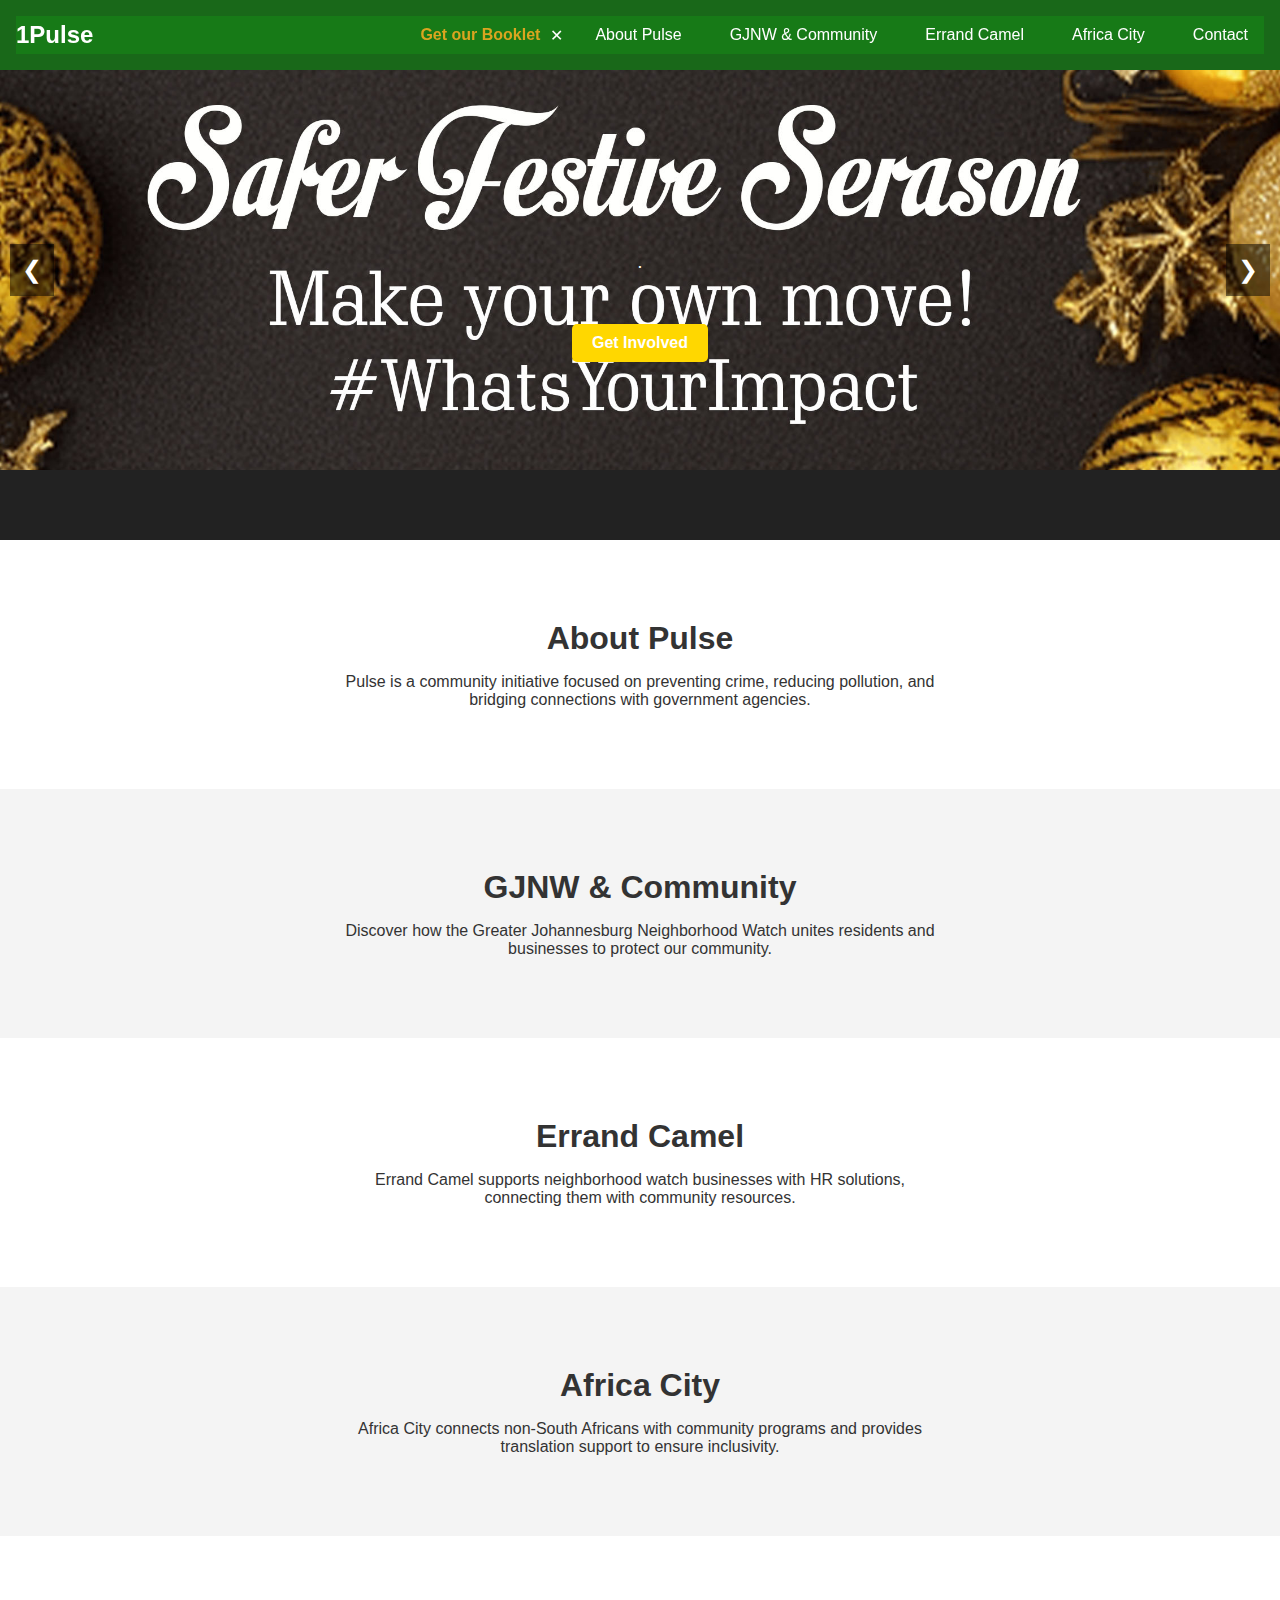
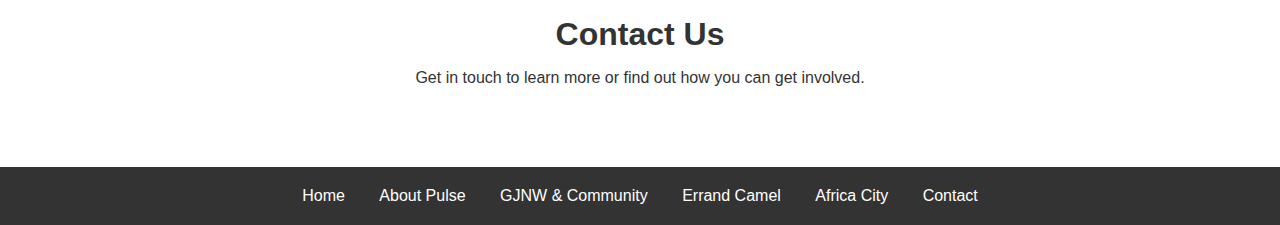
==== index.html @ 7f427fe9 "Update index.html" ====
<!DOCTYPE html>
<html lang="en">
  <head>
    <meta charset="UTF-8">
    <meta name="viewport" content="width=device-width, initial-scale=1.0">
    <title>1Pulse Online</title>
    <link rel="stylesheet" href="styles.css">
    <link rel="icon" href="icon.png"> <!-- Icon link -->
    <!-- SEO Metadata -->
    <meta name="description" content="1Pulse - Empowering Communities by Enhancing Safety, Reducing Pollution, and Fostering Inclusivity with GJNW, Errand Camel, and Africa City.">
    <meta name="keywords" content="community safety, neighborhood watch, inclusivity, crime prevention, community support">
    <meta name="author" content="1Pulse">
    <!-- Add this in the <head> section -->
<!-- Alternative format for PNG -->
<link rel="icon" href="images/gjnw logo.png" type="image/png">

  </head>
<body>
  <!-- Navigation -->
   <!-- Header Section -->
   <header>
    <nav class="navbar">
      <h1 class="logo"><a href="index.html" style="text-decoration: none; color: white;">1Pulse</a></h1>
      <a href="#" class="booklet-link" onclick="openBookletModal()">Get our <span>Booklet</span></a>
      <div class="hamburger" onclick="toggleMenu()">☰</div>
     
      <ul class="nav-links">
         <!-- Close button -->
         <div class="close-btn" onclick="toggleMenu()">✕</div>
        <li><a href="pulse.html#about">About Pulse</a></li>
        <li><a href="community.html#gjns">GJNW & Community</a></li>
        <li><a href="errand.html#errand-camel">Errand Camel</a></li>
        <li><a href="africa.html#africa-city">Africa City</a></li>
        <li><a href="contact.html#contact">Contact</a></li>
      </ul>
    </nav>
  </header>
  

<!-- Booklet Modal -->
<div id="bookletModal" class="modal">
  <div class="modal-content">
    <span class="close" onclick="closeBookletModal()">&times;</span>
    <div class="modal-page" id="modal-page-1">
      <h2>Booklet Preview - Page 1</h2>
      <p>
       "...To explore this, I envision a tool—a guide that helps people navigate government, 
        from their neighborhoods to the highest levels, to give everyone a voice. This idea led 
        to 1Pulse: a free communication system to connect all neighborhood watches, where 
        everyone can be heard. Managed by the people, 1Pulse would ensure transparency and 
        accountability at every level, empowering us to build community, peace, and trust.
        Our constitution guides us: laws govern us, but people—real, everyday people—bring 
        these laws to life..."
        
      </p>
      <button onclick="nextPage(2)">Read More</button>
    </div>
    <div class="modal-page" id="modal-page-2" style="display: none;">
      <h2>Booklet Preview - Page 2</h2>
      <p>
        "In this book we intend to stimulate healthy conversations
        The City of Joburg operates as a substructure with various 
        departments, each represented by a distinct logo. These logos are the 
        city’s face to the people, covering services from the Johannesburg 
        Roads Agency (JRA) to City Power. I have, embarrassingly, too 
        many crime stories to tell about my South Africa, and I feel we are becoming too 
        comfortable with crime as a nation. My neighborhood watch is central Johannesburg, 
        and I know you have yours too. Let’s connect them—but first, let’s learn about our 
        power as the people."
      </p>
      <button onclick="nextPage(3)">Read More</button>
    </div>
    <div class="modal-page" id="modal-page-3" style="display: none;">
      <h2>Get the Full Booklet</h2>
      <p>Purchase the complete booklet and become a key player in your community's safety and growth.</p>
      <a href="https://wa.me/+27685090669?text=I%20would%20like%20to%20buy%20the%20booklet" class="cta-button">Proceed</a>

    </div>
  </div>
</div>


  

  <!-- Hero Section -->
<!-- Hero Carousel -->
<section class="hero-carousel">
  <div class="carousel-slide">
    <div class="carousel-item">
      <img src="images/Safer Festive Season hero.jpg" alt="Community Empowerment">
      <div class="hero-text" style="background: none">
       <br>
       <br>
       <br>
       <br>
       <p>.</p>
       <br><br>
        <a href="https://forms.gle/ZkawAw6M1z4D4CFj6" class="cta-button">Get Involved</a>
      </div>
    </div>
    <div class="carousel-item">
      <img src="images/23.jpg" alt="Neighborhood Safety">
      <div class="hero-text">
        <h2>Strengthening Neighborhood Watch</h2>
        <p>Be a part of your local neighborhood watch program.</p>
        <a href="https://forms.gle/8N1ozEH4AaAz5Bwr5" class="cta-button">Register Now</a>
      </div>
    </div>
    <div class="carousel-item">
      <img src="images/24.jpg" alt="Inclusivity and Support">
      <div class="hero-text">
        <h2>Fostering Inclusivity</h2>
        <p>We provide support and resources for everyone in our community.</p>
        <a href="https://wa.me/+27685090669?text=I%20would%20like%20to%20know%20more%20about%#WhatsYourImpact" class="cta-button">Talk to Us</a>
      </div>
    </div>
  </div>
  <button class="carousel-button prev" onclick="moveSlide(-1)">❮</button>
  <button class="carousel-button next" onclick="moveSlide(1)">❯</button>
</section>

  <script>
let currentSlide = 0;
const slides = document.querySelectorAll('.carousel-item');

function showSlide(index) {
  currentSlide = (index + slides.length) % slides.length;
  const offset = -currentSlide * 100;
  document.querySelector('.carousel-slide').style.transform = `translateX(${offset}%)`;
}

function moveSlide(step) {
  showSlide(currentSlide + step);
}

showSlide(currentSlide); // Show the initial slide



  </script>
  <div id="modal" class="modal">
    <div class="modal-content" id="modal-content">
      <span class="close" onclick="closeModal()">&times;</span>
      <!-- Content will be injected here -->
    </div>
  </div>
  
  
  <!-- About Pulse -->
  <section id="about" class="section">
    <h2>About Pulse</h2>
    <p>Pulse is a community initiative focused on preventing crime, reducing pollution, and bridging connections with government agencies.</p>
  </section>

  <!-- GJNW & Community -->
  <section id="gjns" class="section">
    <h2>GJNW & Community</h2>
    <p>Discover how the Greater Johannesburg Neighborhood Watch unites residents and businesses to protect our community.</p>
  </section>

  <!-- Errand Camel -->
  <section id="errand-camel" class="section">
    <h2>Errand Camel</h2>
    <p>Errand Camel supports neighborhood watch businesses with HR solutions, connecting them with community resources.</p>
  </section>

  <!-- Africa City -->
  <section id="africa-city" class="section">
    <h2>Africa City</h2>
    <p>Africa City connects non-South Africans with community programs and provides translation support to ensure inclusivity.</p>
  </section>

  <!-- Contact -->
  <section id="contact" class="section">
    <h2>Contact Us</h2>
    <p>Get in touch to learn more or find out how you can get involved.</p>
  </section>

  <footer>
    <nav class="sitemap">
      <ul>
        <li><a href="index.html">Home</a></li>
        <li><a href="pulse.html#about">About Pulse</a></li>
        <li><a href="community.html#gjns">GJNW & Community</a></li>
        <li><a href="errand.html#errand-camel">Errand Camel</a></li>
        <li><a href="africa.html#africa-city">Africa City</a></li>
        <li><a href="contact.html#contact">Contact</a></li>
      </ul>
    </nav>
  </footer>

  <script src="scripts.js"></script>
</body>
</html>
---- styles.css ----
/* Reset and basic styling */
* {
    margin: 0;
    padding: 0;
    box-sizing: border-box;
    font-family: Arial, sans-serif;
  }
  
  body {
    color: #333;
    background: #f9f9f9;
  }
  
  header {
    background:#178117be;
    color: #fff;
    padding: 1rem;
    position: fixed;
    width: 100%;
    z-index: 1000;
  }
  
  .navbar {
    display: flex;
    align-items: center;
    justify-content: space-between;
    background: #178117be;
  }
  
  .logo {
    font-size: 1.5rem;
  }
  
  .nav-links {
    display: flex;
    gap: 1rem;
  }
  
  .nav-links a {
    color: #fff;
    text-decoration: none;
    padding: 0.5rem 1rem;
    transition: background 0.3s;
  }
  
  .nav-links a:hover {
    background: #178117be;
    border-radius: 5px;
  }
  
  /* Hero Section */
  .hero {
    height: 90vh;
    background: url('community.jpg') center center/cover no-repeat;
    display: flex;
    align-items: center;
    justify-content: center;
    text-align: center;
    color: #fff;
  }
  
  .hero-text h2 {
    font-size: 2.5rem;
    margin-bottom: 100px;
  }
  
  .cta-button {
    display: inline-block;
    padding: 0.75rem 1.5rem;
    background: #ff7043;
    color: #fff;
    border-radius: 5px;
    text-decoration: none;
    transition: background 0.3s;
  }
  
  .cta-button:hover {
    background: #d84315;
  }
  
  /* Sections */
  .section {
    padding: 5rem 2rem;
    text-align: center;
    background: #f4f4f4;
  }
  
  .section:nth-child(even) {
    background: #fff;
  }
  
  .section h2 {
    font-size: 2rem;
    margin-bottom: 1rem;
  }
  
  .section p {
    max-width: 600px;
    margin: 0 auto;
  }
  



  .hamburger {
    display: none; /* Hidden by default */
    font-size: 2rem;
    background: transparent;
    color: white;
    border: none;
  }
  
  .nav-links {
    display: flex; /* Default to flex for wide screens */
    list-style: none;
  }
  /*this is for styles Siya*/


  @media (max-width: 768px) {
    .nav-links {
      display: none; /* Hide links initially */
      flex-direction: column; /* Stack vertically */
      position: absolute;
      background: #178117be;
      width: 100%;/*works with height as 500px*/
      height: 400px;
      padding:  170px 0  15px 0;
      z-index: 1; /* Ensure it appears on top */
    }
  
    .nav-links.active {
      display: flex; /* Show links when active */
      left: 0px;
    }
  
   
  .hamburger {
    display: block;
    font-size: 24px;
    cursor: pointer;
    color: white;
  }

  .close-btn {
    display: f;
    color: white;
    font-size: 22px;
    cursor: pointer;
    float:left;
  }
  }
  

  .card-container {
    display: flex;
    flex-wrap: wrap; /* Allow wrapping of cards */
    justify-content: space-around; /* Space out cards */
    margin: 20px;
  }
  
  .card {
    background: #f4f4f4;
    border-radius: 10px;
    padding: 20px;
    margin: 10px;
    width: 200px; /* Fixed width for cards */
    height: 200px;
    cursor: pointer;
    transition: transform 0.2s;
  }
  
  .card:hover {
    transform: scale(1.05); /* Slight zoom on hover */
  }
  

  .network-section {
    display: flex;
    justify-content: space-around; /* Space out the cards */
    margin: 20px;
    flex-wrap: wrap; /* Allow wrapping */
  }
  
  .network-card {
    background: #f4f4f4;
    border-radius: 10px;
    padding: 20px;
    margin: 10px;
    width: 400px; /* Fixed width for cards */
    height: 300px;
    text-align: center; /* Center text */
    box-shadow: 0 2px 10px rgba(0, 0, 0, 0.1); /* Add shadow for depth */
  }
  

  .modal {
    display: none; /* Hidden by default */
    position: fixed; /* Stay in place */
    z-index: 1; /* Sit on top */
    left: 0;
    top: 0;
    width: 100%; /* Full width */
    height: 100%; /* Full height */
    overflow: auto; /* Enable scroll if needed */
    background-color: rgb(0,0,0); /* Fallback color */
    background-color: rgba(0,0,0,0.4); /* Black w/ opacity */
  }
  
  .modal-content {
    background-color: #fefefe;
    margin: 15% auto; /* 15% from the top and centered */
    padding: 20px;
    border: 1px solid #888;
    width: 80%; /* Could be more or less, depending on screen size */
  }
  
  .close {
    color: #aaa;
    float: right;
    font-size: 28px;
    font-weight: bold;
  }
  

  /* General Styles */
body {
  font-family: Arial, sans-serif;
  margin: 0;
  padding: 0;
  color: #333;
  background-color: #f4f4f9;
}

a {
  text-decoration: none;
  color: inherit;
}

/* Hero Carousel */
.hero-carousel {
  position: relative;
  overflow: hidden;
  width: 100%;
  height: 60vh; /* Adjust height as needed */
  display: flex;
  align-items: center;
  justify-content: center;
  background-color: #222;
}

.carousel-slide img {
  width: 100%;
  height: 100%;
  object-fit: cover;
  display: none;
}

.carousel-slide img:first-child {
  display: block; /* Show first image by default */
}

.carousel-button {
  position: absolute;
  top: 50%;
  transform: translateY(-50%);
  background-color: rgba(0, 0, 0, 0.5);
  color: #fff;
  border: none;
  padding: 12px;
  cursor: pointer;
  font-size: 24px;
  z-index: 10;
}

.carousel-button.prev {
  left: 10px;
}

.carousel-button.next {
  right: 10px;
}

/* Hero Text Overlay */
.hero-text {
  position: absolute;
  color: #fff;
  text-align: center;
  padding: 20px;
  background: rgba(0, 0, 0, 0.4);
  border-radius: 10px;
}

.hero-text h2 {
  font-size: 2em;
  margin-bottom: 10px;
}

.hero-text p {
  font-size: 1.2em;
}

.cta-button {
  display: inline-block;
  padding: 10px 20px;
  margin-top: 15px;
  background-color: #ff5252;
  color: #fff;
  border-radius: 5px;
  font-weight: bold;
  transition: background-color 0.3s ease;
}

.cta-button:hover {
  background-color: #ff7979;
}

/* Footer Section */
footer {
  background-color: #333;
  color: #fff;
  padding: 20px 0;
  text-align: center;
}

footer .sitemap ul {
  list-style-type: none;
  padding: 0;
}

footer .sitemap ul li {
  display: inline;
  margin: 0 15px;
}

footer .sitemap ul li a {
  color: #fff;
  font-size: 1em;
  font-weight: 500;
  transition: color 0.3s ease;
}

footer .sitemap ul li a:hover {
  color: gold;
}

/* Hero Carousel */
.hero-carousel {
  position: relative;
  overflow: hidden;
  width: 100%;
  height: 60vh; /* Adjust height as needed */
  display: flex;
  align-items: center;
  justify-content: center;
  background-color: #222;
}

.carousel-slide {
  display: flex;
  width: 300%; /* 100% per slide */
  transition: transform 0.5s ease;
}

.carousel-item {
  position: relative;
  width: 100%;
  height: 400px;
  flex-shrink: 0;
  display: flex;
  align-items: center;
  justify-content: center;
}

.carousel-item img {
  width: 100%;
  height: 100%;
  object-fit: cover;
}

.hero-text {
  position: absolute;
  text-align: center;
  color: #fff;
  background: rgba(0, 0, 0, 0.5);
  padding: 20px;
  border-radius: 10px;
}

.hero-text h2 {
  font-size: 2em;
  margin-bottom: 10px;
}

.hero-text p {
  font-size: 1.2em;
}

.cta-button {
  display: inline-block;
  padding: 10px 20px;
  margin-top: 15px;
  background-color: gold;
  color: #fff;
  border-radius: 5px;
  font-weight: bold;
  transition: background-color 0.3s ease;
}

.cta-button:hover {
  background-color: #ff7979;
}

.carousel-button {
  position: absolute;
  top: 50%;
  transform: translateY(-50%);
  background-color: rgba(0, 0, 0, 0.5);
  color: #fff;
  border: none;
  padding: 12px;
  cursor: pointer;
  font-size: 24px;
  z-index: 10;
}

.carousel-button.prev {
  left: 10px;
}

.carousel-button.next {
  right: 10px;
}





/* Booklet Link in Header */
.booklet-link {
  color: goldenrod;
  font-weight: bold;
  margin-left: auto; /* Moves it to the right of the logo */
  padding: 10px;
  cursor: pointer;
  text-decoration: none;
}

.booklet-link:hover {
  color: gold;
}

/* Modal Styles */
.modal {
  display: none; /* Hidden by default */
  position: fixed;
  top: 0;
  left: 0;
  width: 100%;
  height: 100%;
  background-color: rgba(0, 0, 0, 0.5);
  justify-content: center;
  align-items: center;
  z-index: 1000;
}

.modal-content {
  background-color: #fff;
  padding: 20px;
  width: 80%;
  max-width: 500px;
  border-radius: 10px;
  position: relative;
  text-align: center;
}

.modal .close {
  position: absolute;
  top: 10px;
  right: 15px;
  font-size: 24px;
  cursor: pointer;
}

.modal-page {
  display: none; /* Hide all pages initially */
}

.modal-page.active {
  display: block; /* Only the active page is displayed */
}

/* CTA Button in Modal */
.cta-button {
  display: inline-block;
  padding: 10px 20px;
  background-color: gold;
  color: #fff;
  border-radius: 5px;
  font-weight: bold;
  text-decoration: none;
  margin-top: 15px;
  transition: background-color 0.3s ease;
}

.cta-button:hover {
  background-color: goldenrod;
}
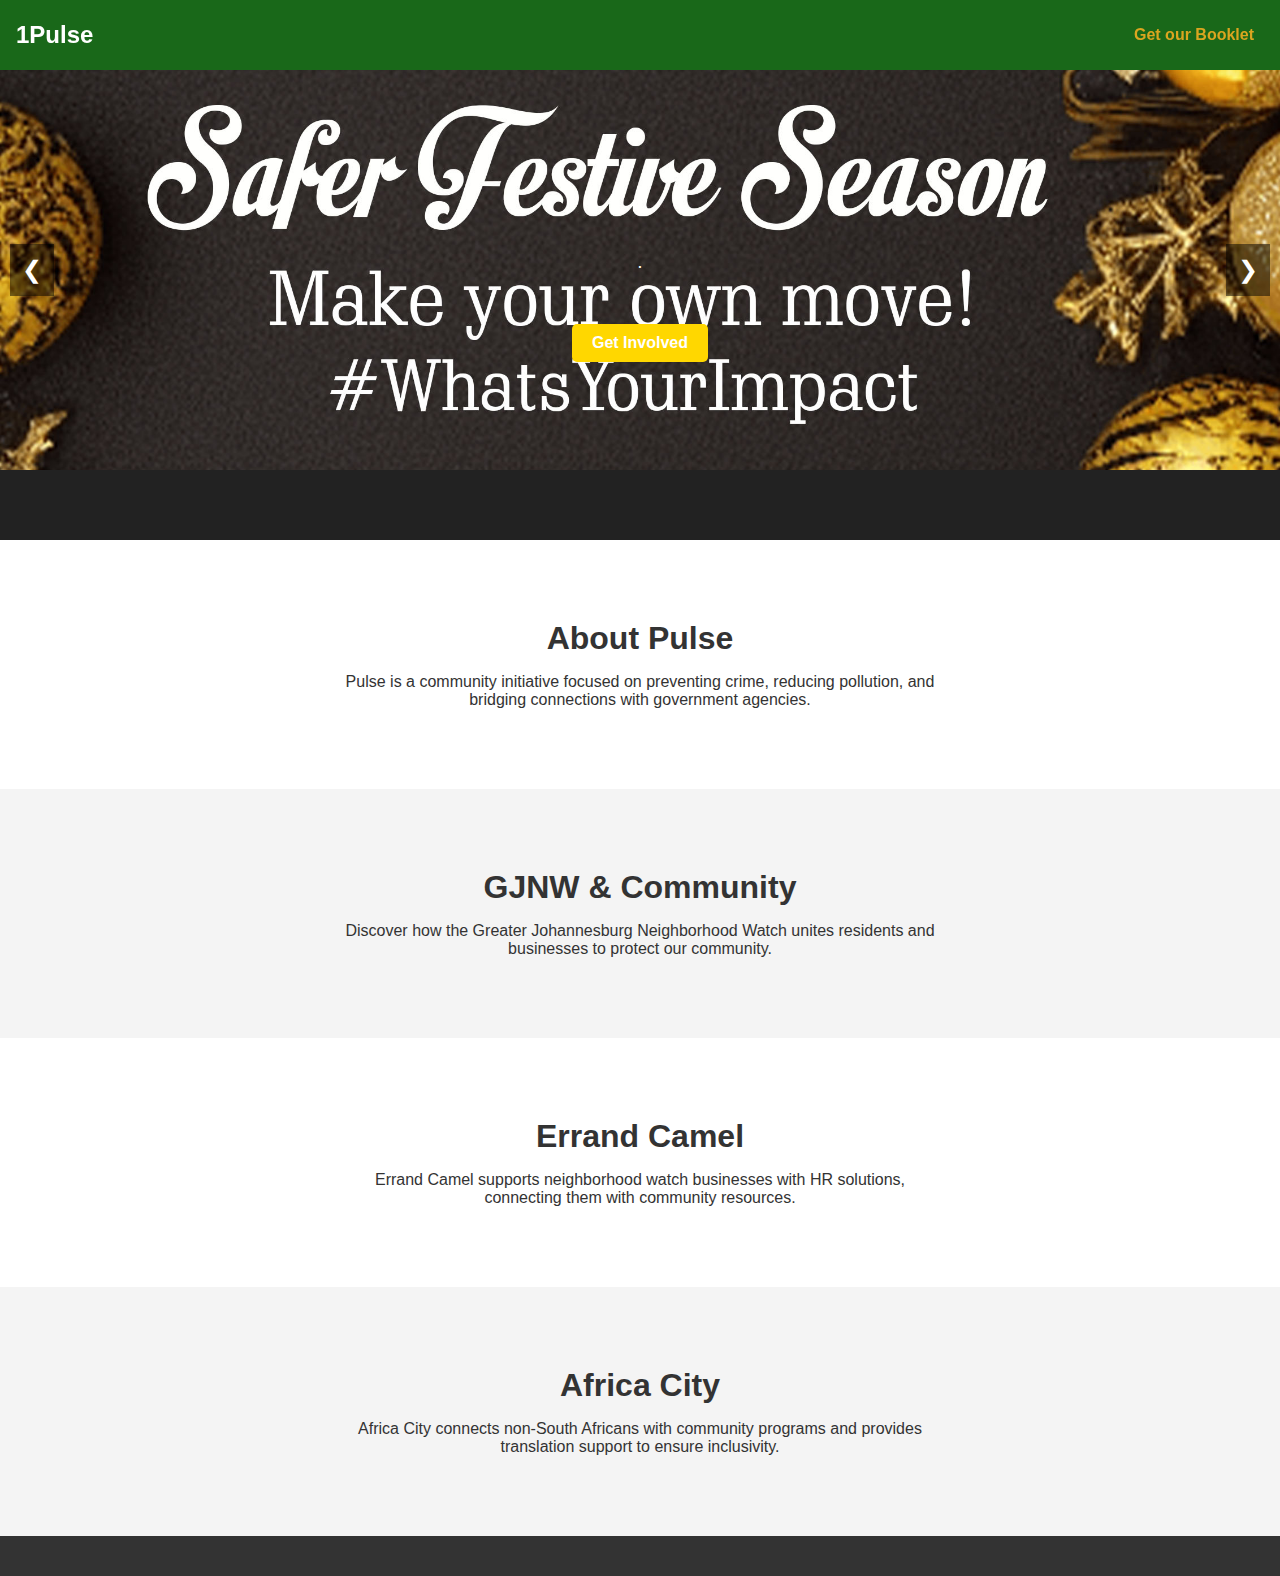
==== commit 22638b3c: "Update index.html" ====
--- a/index.html
+++ b/index.html
@@ -24,15 +24,6 @@
       <a href="#" class="booklet-link" onclick="openBookletModal()">Get our <span>Booklet</span></a>
       <div class="hamburger" onclick="toggleMenu()">☰</div>
      
-      <ul class="nav-links">
-         <!-- Close button -->
-         <div class="close-btn" onclick="toggleMenu()">✕</div>
-        <li><a href="pulse.html#about">About Pulse</a></li>
-        <li><a href="community.html#gjns">GJNW & Community</a></li>
-        <li><a href="errand.html#errand-camel">Errand Camel</a></li>
-        <li><a href="africa.html#africa-city">Africa City</a></li>
-        <li><a href="contact.html#contact">Contact</a></li>
-      </ul>
     </nav>
   </header>
   
@@ -170,23 +161,9 @@
     <p>Africa City connects non-South Africans with community programs and provides translation support to ensure inclusivity.</p>
   </section>
 
-  <!-- Contact -->
-  <section id="contact" class="section">
-    <h2>Contact Us</h2>
-    <p>Get in touch to learn more or find out how you can get involved.</p>
-  </section>
 
   <footer>
-    <nav class="sitemap">
-      <ul>
-        <li><a href="index.html">Home</a></li>
-        <li><a href="pulse.html#about">About Pulse</a></li>
-        <li><a href="community.html#gjns">GJNW & Community</a></li>
-        <li><a href="errand.html#errand-camel">Errand Camel</a></li>
-        <li><a href="africa.html#africa-city">Africa City</a></li>
-        <li><a href="contact.html#contact">Contact</a></li>
-      </ul>
-    </nav>
+    
   </footer>
 
   <script src="scripts.js"></script>
--- a/styles.css
+++ b/styles.css
@@ -24,7 +24,7 @@
     display: flex;
     align-items: center;
     justify-content: space-between;
-    background: #178117be;
+    background: #17811be;
   }
   
   .logo {
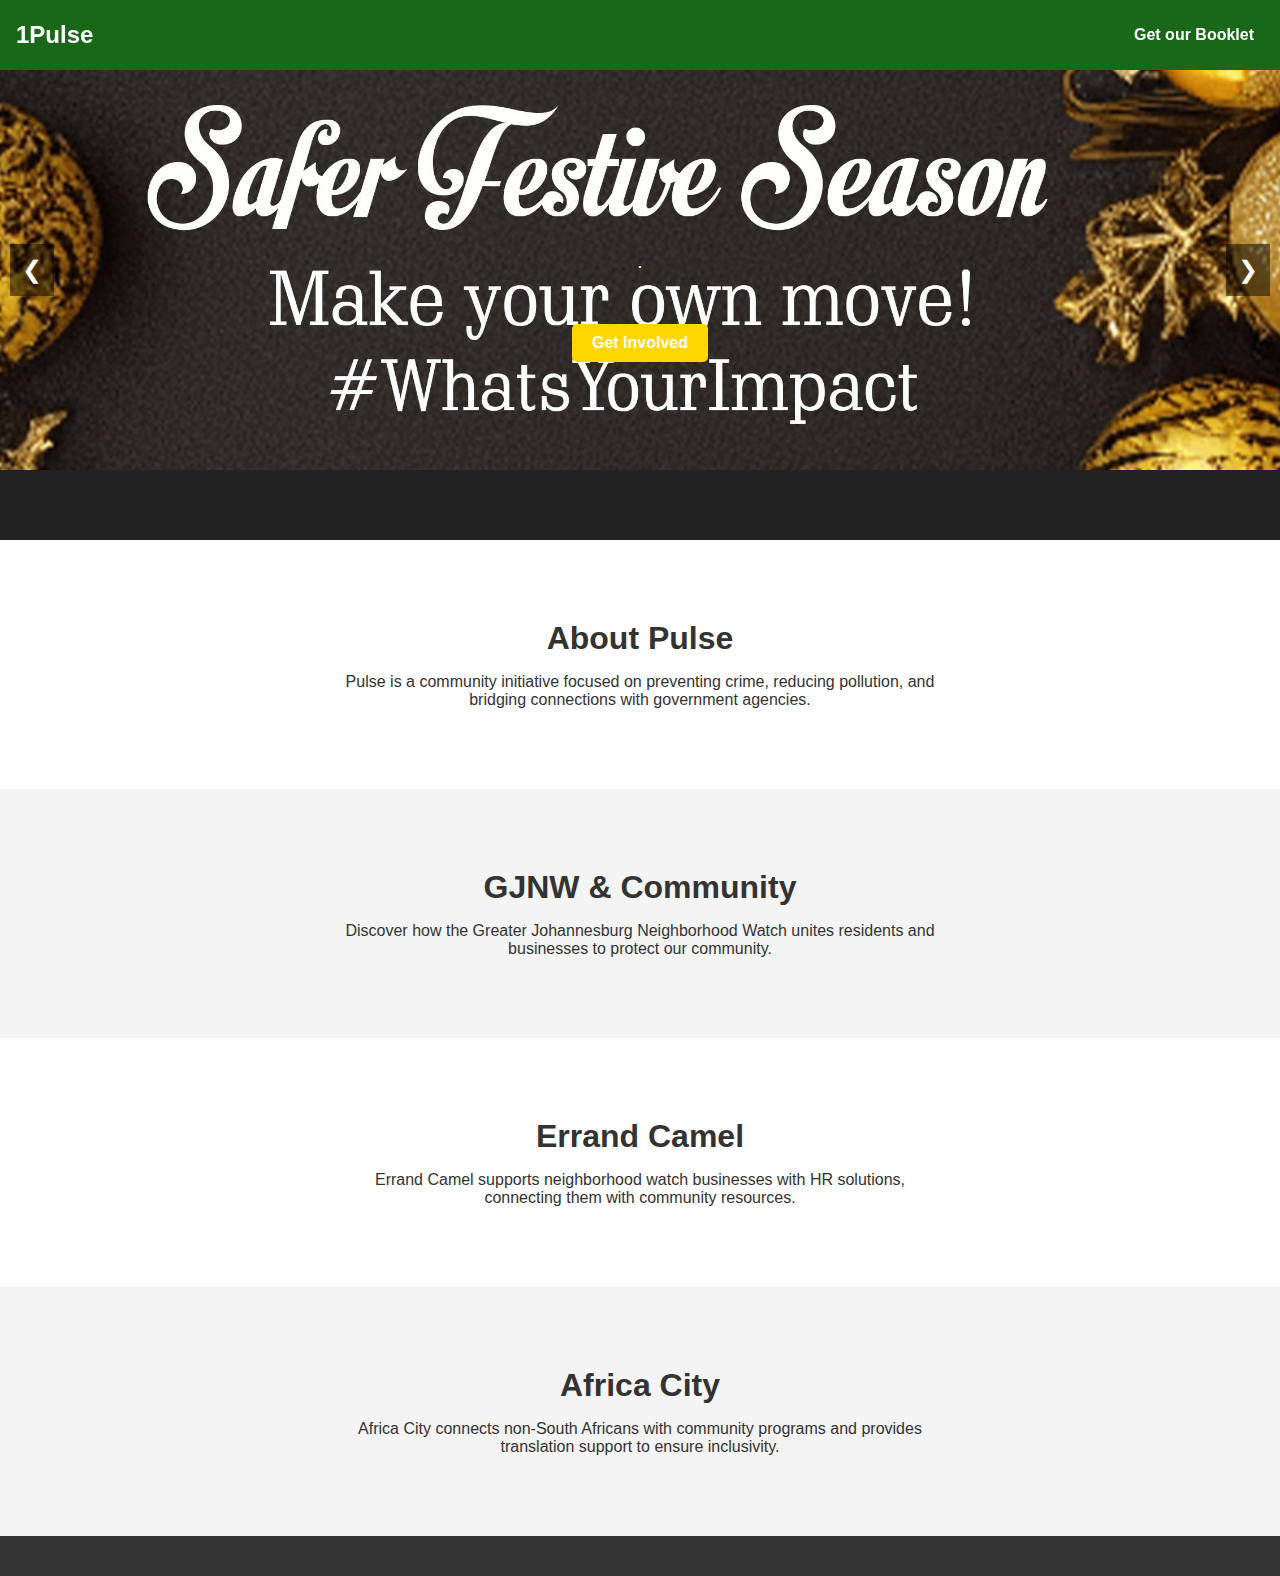
==== commit d6147262: "Update index.html" ====
--- a/index.html
+++ b/index.html
@@ -21,8 +21,8 @@
    <header>
     <nav class="navbar">
       <h1 class="logo"><a href="index.html" style="text-decoration: none; color: white;">1Pulse</a></h1>
-      <a href="#" class="booklet-link" onclick="openBookletModal()">Get our <span>Booklet</span></a>
-      <div class="hamburger" onclick="toggleMenu()">☰</div>
+      <a href="#" class="booklet-link" onclick="openBookletModal()" style="text-decoration: none; color: white;">Get our <span>Booklet</span></a>
+     
      
     </nav>
   </header>
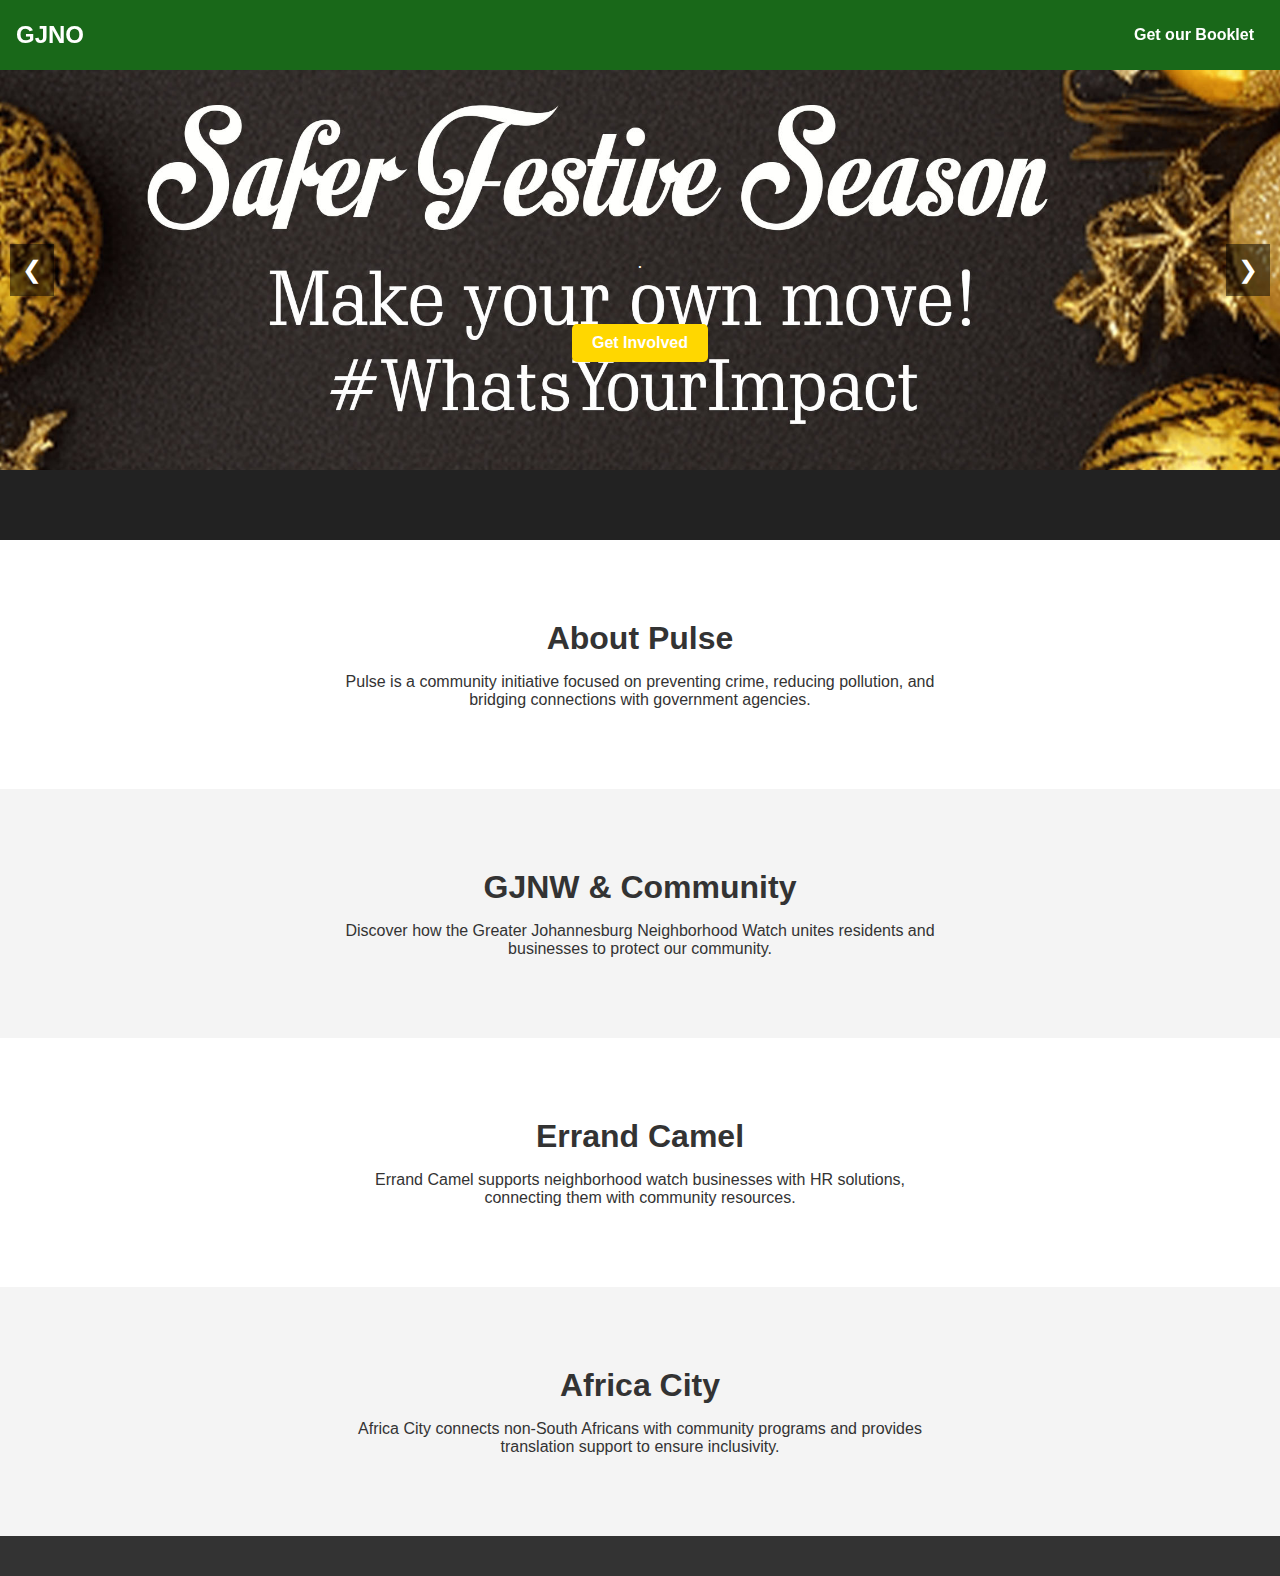
==== commit 81c0e0ba: "Update index.html" ====
--- a/index.html
+++ b/index.html
@@ -20,7 +20,7 @@
    <!-- Header Section -->
    <header>
     <nav class="navbar">
-      <h1 class="logo"><a href="index.html" style="text-decoration: none; color: white;">1Pulse</a></h1>
+      <h1 class="logo"><a href="index.html" style="text-decoration: none; color: white;">GJNO</a></h1>
       <a href="#" class="booklet-link" onclick="openBookletModal()" style="text-decoration: none; color: white;">Get our <span>Booklet</span></a>
      
      
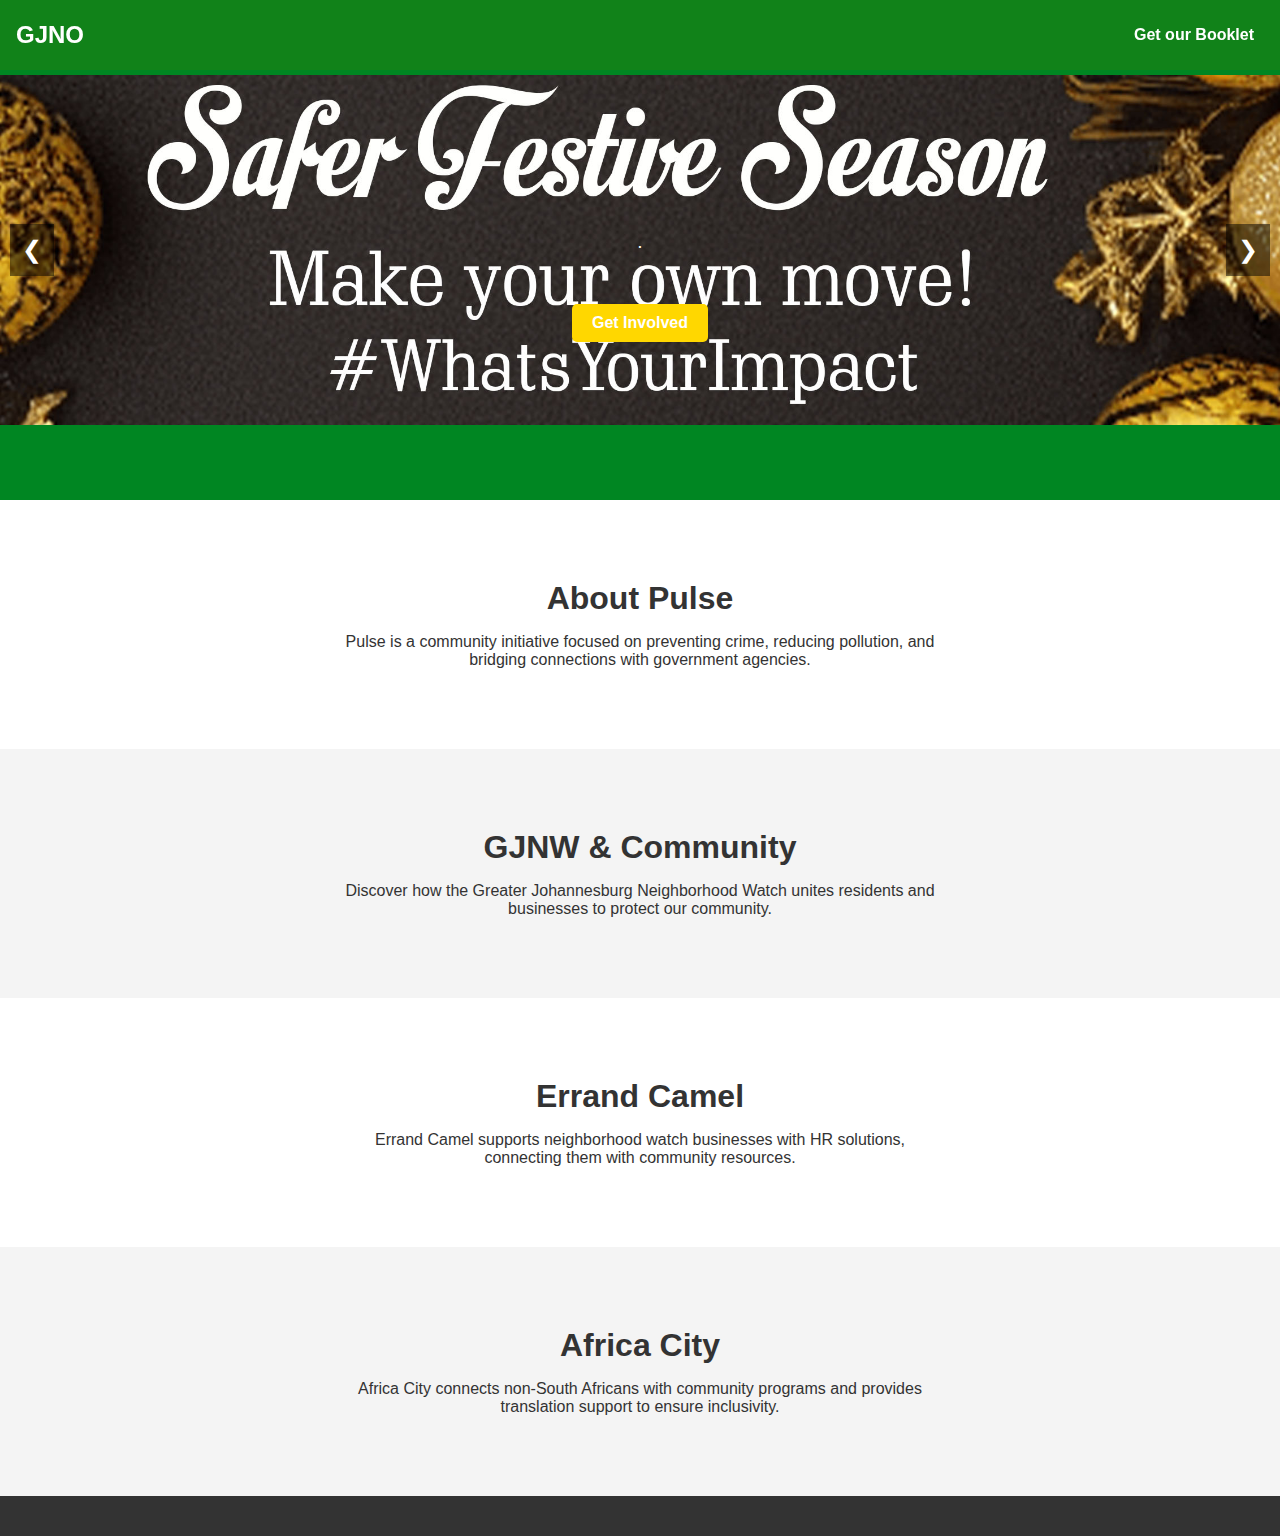
==== commit 9dc6c9f6: "Connect styles" ====
--- a/index.html
+++ b/index.html
@@ -22,8 +22,6 @@
     <nav class="navbar">
       <h1 class="logo"><a href="index.html" style="text-decoration: none; color: white;">GJNO</a></h1>
       <a href="#" class="booklet-link" onclick="openBookletModal()" style="text-decoration: none; color: white;">Get our <span>Booklet</span></a>
-     
-     
     </nav>
   </header>
   
--- a/styles.css
+++ b/styles.css
@@ -237,123 +237,79 @@
   color: inherit;
 }
 
+/* Hero Text Overlay */
+.hero-text {
+  position: absolute;
+  color: #fff;
+  text-align: center;
+  padding: 20px;
+  background: rgba(0, 0, 0, 0.4);
+  border-radius: 10px;
+}
+
+.hero-text h2 {
+  font-size: 2em;
+  margin-bottom: 10px;
+}
+
+.hero-text p {
+  font-size: 1.2em;
+}
+
+.cta-button {
+  display: inline-block;
+  padding: 10px 20px;
+  margin-top: 15px;
+  background-color: #ff5252;
+  color: #fff;
+  border-radius: 5px;
+  font-weight: bold;
+  transition: background-color 0.3s ease;
+}
+
+.cta-button:hover {
+  background-color: #ff7979;
+}
+
+/* Footer Section */
+footer {
+  background-color: #333;
+  color: #fff;
+  padding: 20px 0;
+  text-align: center;
+}
+
+footer .sitemap ul {
+  list-style-type: none;
+  padding: 0;
+}
+
+footer .sitemap ul li {
+  display: inline;
+  margin: 0 15px;
+}
+
+footer .sitemap ul li a {
+  color: #fff;
+  font-size: 1em;
+  font-weight: 500;
+  transition: color 0.3s ease;
+}
+
+footer .sitemap ul li a:hover {
+  color: gold;
+}
+
 /* Hero Carousel */
 .hero-carousel {
   position: relative;
   overflow: hidden;
   width: 100%;
-  height: 60vh; /* Adjust height as needed */
+  height: 500px; 
   display: flex;
   align-items: center;
   justify-content: center;
-  background-color: #222;
-}
-
-.carousel-slide img {
-  width: 100%;
-  height: 100%;
-  object-fit: cover;
-  display: none;
-}
-
-.carousel-slide img:first-child {
-  display: block; /* Show first image by default */
-}
-
-.carousel-button {
-  position: absolute;
-  top: 50%;
-  transform: translateY(-50%);
-  background-color: rgba(0, 0, 0, 0.5);
-  color: #fff;
-  border: none;
-  padding: 12px;
-  cursor: pointer;
-  font-size: 24px;
-  z-index: 10;
-}
-
-.carousel-button.prev {
-  left: 10px;
-}
-
-.carousel-button.next {
-  right: 10px;
-}
-
-/* Hero Text Overlay */
-.hero-text {
-  position: absolute;
-  color: #fff;
-  text-align: center;
-  padding: 20px;
-  background: rgba(0, 0, 0, 0.4);
-  border-radius: 10px;
-}
-
-.hero-text h2 {
-  font-size: 2em;
-  margin-bottom: 10px;
-}
-
-.hero-text p {
-  font-size: 1.2em;
-}
-
-.cta-button {
-  display: inline-block;
-  padding: 10px 20px;
-  margin-top: 15px;
-  background-color: #ff5252;
-  color: #fff;
-  border-radius: 5px;
-  font-weight: bold;
-  transition: background-color 0.3s ease;
-}
-
-.cta-button:hover {
-  background-color: #ff7979;
-}
-
-/* Footer Section */
-footer {
-  background-color: #333;
-  color: #fff;
-  padding: 20px 0;
-  text-align: center;
-}
-
-footer .sitemap ul {
-  list-style-type: none;
-  padding: 0;
-}
-
-footer .sitemap ul li {
-  display: inline;
-  margin: 0 15px;
-}
-
-footer .sitemap ul li a {
-  color: #fff;
-  font-size: 1em;
-  font-weight: 500;
-  transition: color 0.3s ease;
-}
-
-footer .sitemap ul li a:hover {
-  color: gold;
-}
-
-/* Hero Carousel */
-.hero-carousel {
-  position: relative;
-  overflow: hidden;
-  width: 100%;
-  height: 60vh; /* Adjust height as needed */
-  display: flex;
-  align-items: center;
-  justify-content: center;
-  background-color: #222;
+  background-color: #008622;
 }
 
 .carousel-slide {
@@ -374,7 +330,7 @@
 
 .carousel-item img {
   width: 100%;
-  height: 100%;
+  height: 350px;
   object-fit: cover;
 }
 
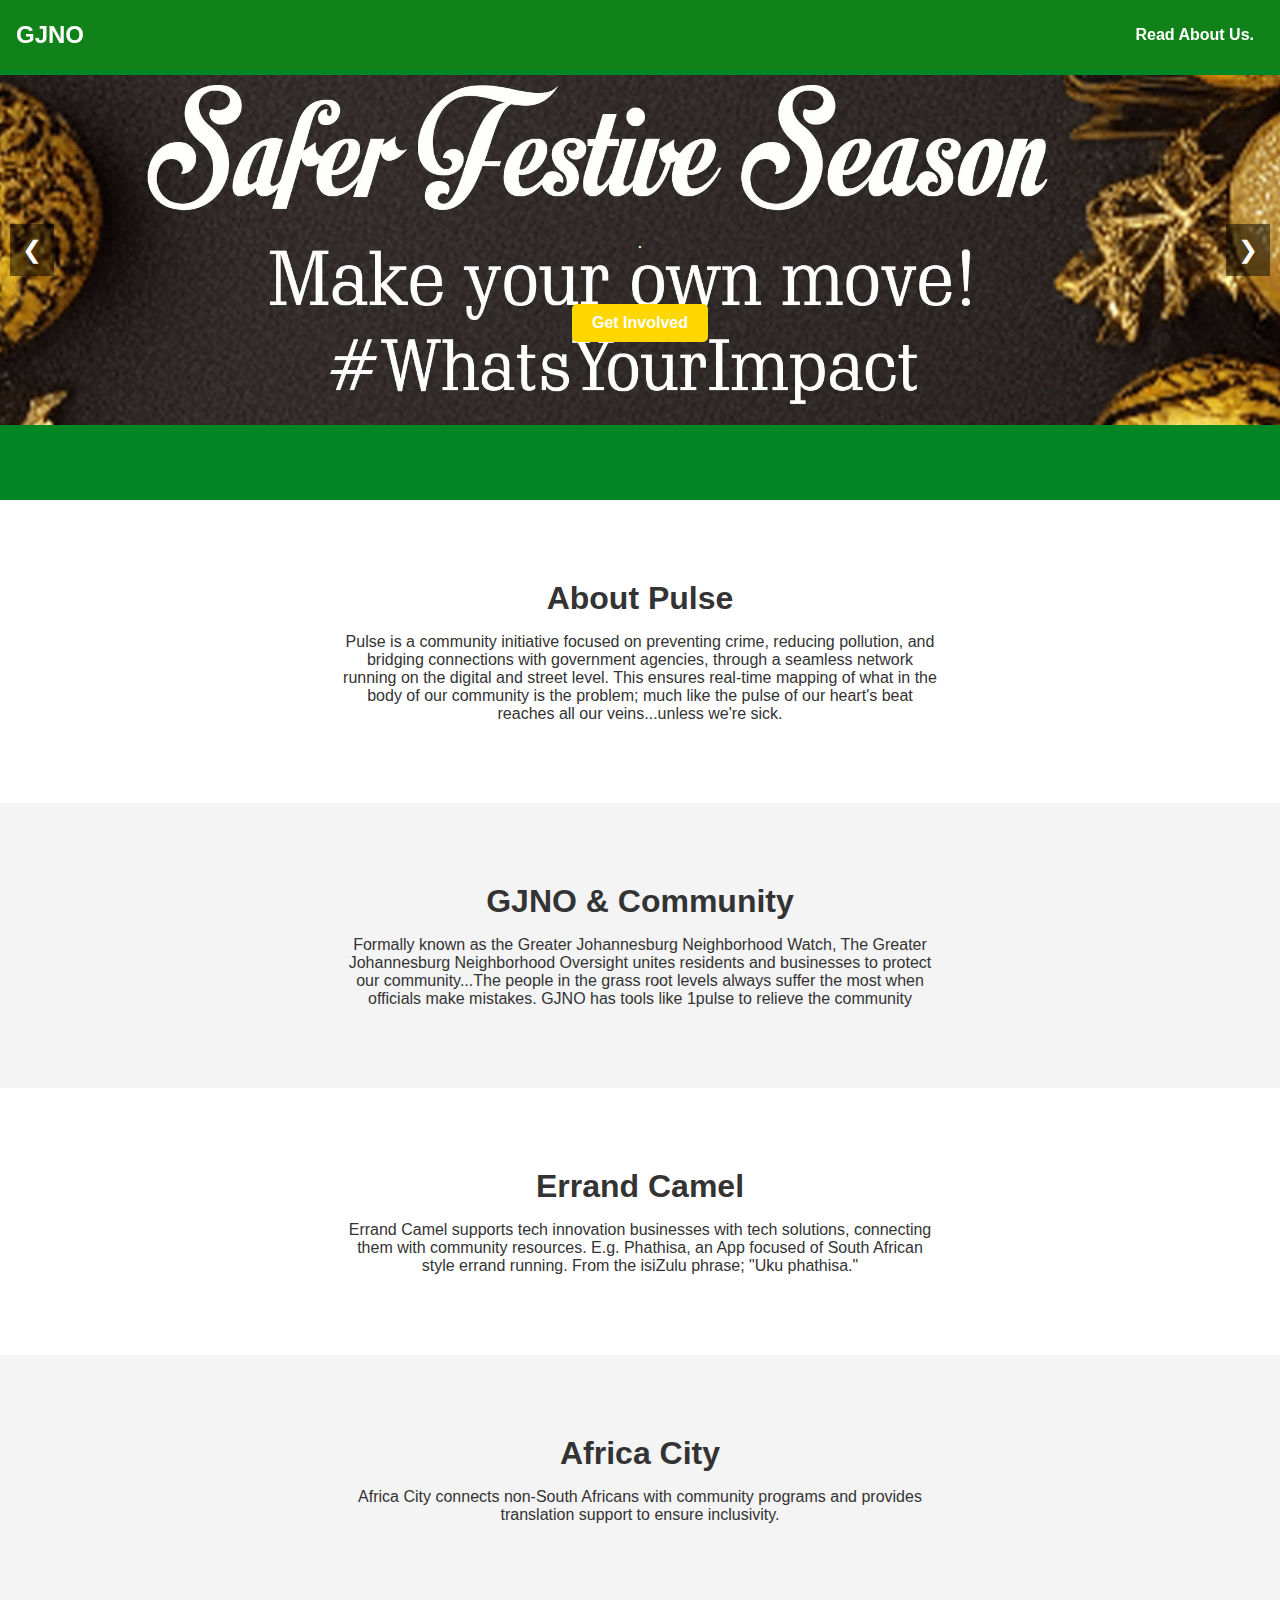
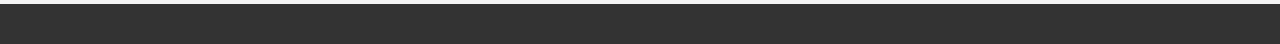
==== commit 3799860e: "Update index.html" ====
--- a/index.html
+++ b/index.html
@@ -21,7 +21,7 @@
    <header>
     <nav class="navbar">
       <h1 class="logo"><a href="index.html" style="text-decoration: none; color: white;">GJNO</a></h1>
-      <a href="#" class="booklet-link" onclick="openBookletModal()" style="text-decoration: none; color: white;">Get our <span>Booklet</span></a>
+      <a href="#" class="booklet-link" onclick="openBookletModal()" style="text-decoration: none; color: white;">Read<span> About Us.</span></a>
     </nav>
   </header>
   
@@ -42,7 +42,43 @@
         these laws to life..."
         
       </p>
-      <button onclick="nextPage(2)">Read More</button>
+      <style>
+        /* Basic button styles */
+.Zbutton {
+  background-color: #4CAF50; /* Green */
+  color: white; /* White text */
+  border: none; /* Remove borders */
+  padding: 12px 24px; /* Add padding */
+  text-align: center; /* Center text */
+  font-size: 16px; /* Adjust font size */
+  font-family: Arial, sans-serif; /* Use a clean font */
+  border-radius: 8px; /* Rounded corners */
+  cursor: pointer; /* Pointer cursor on hover */
+  transition: background-color 0.3s ease, transform 0.2s ease; /* Smooth transitions */
+}
+
+/* Hover effect */
+.Zbutton:hover {
+  background-color: #45a049; /* Darker green */
+  transform: scale(1.05); /* Slightly enlarge the button */
+}
+
+/* Focus state */
+.Zbutton:focus {
+  outline: none; /* Remove default outline */
+  box-shadow: 0 0 4px 2px rgba(0, 128, 0, 0.5); /* Add a subtle glow */
+}
+
+/* Disabled state */
+.Zbutton:disabled {
+  background-color: #ccc; /* Gray background */
+  color: #666; /* Gray text */
+  cursor: not-allowed; /* Show not-allowed cursor */
+  opacity: 0.7; /* Reduce opacity */
+}
+
+      </style>
+      <button class="Zbutton" onclick="nextPage(2)">Read More</button>
     </div>
     <div class="modal-page" id="modal-page-2" style="display: none;">
       <h2>Booklet Preview - Page 2</h2>
@@ -57,7 +93,7 @@
         and I know you have yours too. Let’s connect them—but first, let’s learn about our 
         power as the people."
       </p>
-      <button onclick="nextPage(3)">Read More</button>
+      <button class="Zbutton" onclick="nextPage(3)">Read More</button>
     </div>
     <div class="modal-page" id="modal-page-3" style="display: none;">
       <h2>Get the Full Booklet</h2>
@@ -100,7 +136,7 @@
       <div class="hero-text">
         <h2>Fostering Inclusivity</h2>
         <p>We provide support and resources for everyone in our community.</p>
-        <a href="https://wa.me/+27685090669?text=I%20would%20like%20to%20know%20more%20about%#WhatsYourImpact" class="cta-button">Talk to Us</a>
+        <a href="https://1Pulse.online" class="cta-button">Try us!</a>
       </div>
     </div>
   </div>
@@ -138,19 +174,19 @@
   <!-- About Pulse -->
   <section id="about" class="section">
     <h2>About Pulse</h2>
-    <p>Pulse is a community initiative focused on preventing crime, reducing pollution, and bridging connections with government agencies.</p>
+    <p>Pulse is a community initiative focused on preventing crime, reducing pollution, and bridging connections with government agencies, through a seamless network running on the digital and street level. This ensures real-time mapping of what in the body of our community is the problem; much like the pulse of our heart's beat reaches all our veins...unless we're sick.</p>
   </section>
 
   <!-- GJNW & Community -->
   <section id="gjns" class="section">
-    <h2>GJNW & Community</h2>
-    <p>Discover how the Greater Johannesburg Neighborhood Watch unites residents and businesses to protect our community.</p>
+    <h2>GJNO & Community</h2>
+    <p>Formally known as the Greater Johannesburg Neighborhood Watch, The Greater Johannesburg Neighborhood Oversight unites residents and businesses to protect our community...The people in the grass root levels always suffer the most when officials make mistakes. GJNO has tools like 1pulse to relieve the community</p>
   </section>
 
   <!-- Errand Camel -->
   <section id="errand-camel" class="section">
     <h2>Errand Camel</h2>
-    <p>Errand Camel supports neighborhood watch businesses with HR solutions, connecting them with community resources.</p>
+    <p>Errand Camel supports tech innovation businesses with tech solutions, connecting them with community resources. E.g. Phathisa, an App focused of South African style errand running. From the isiZulu phrase; "Uku phathisa."</p>
   </section>
 
   <!-- Africa City -->
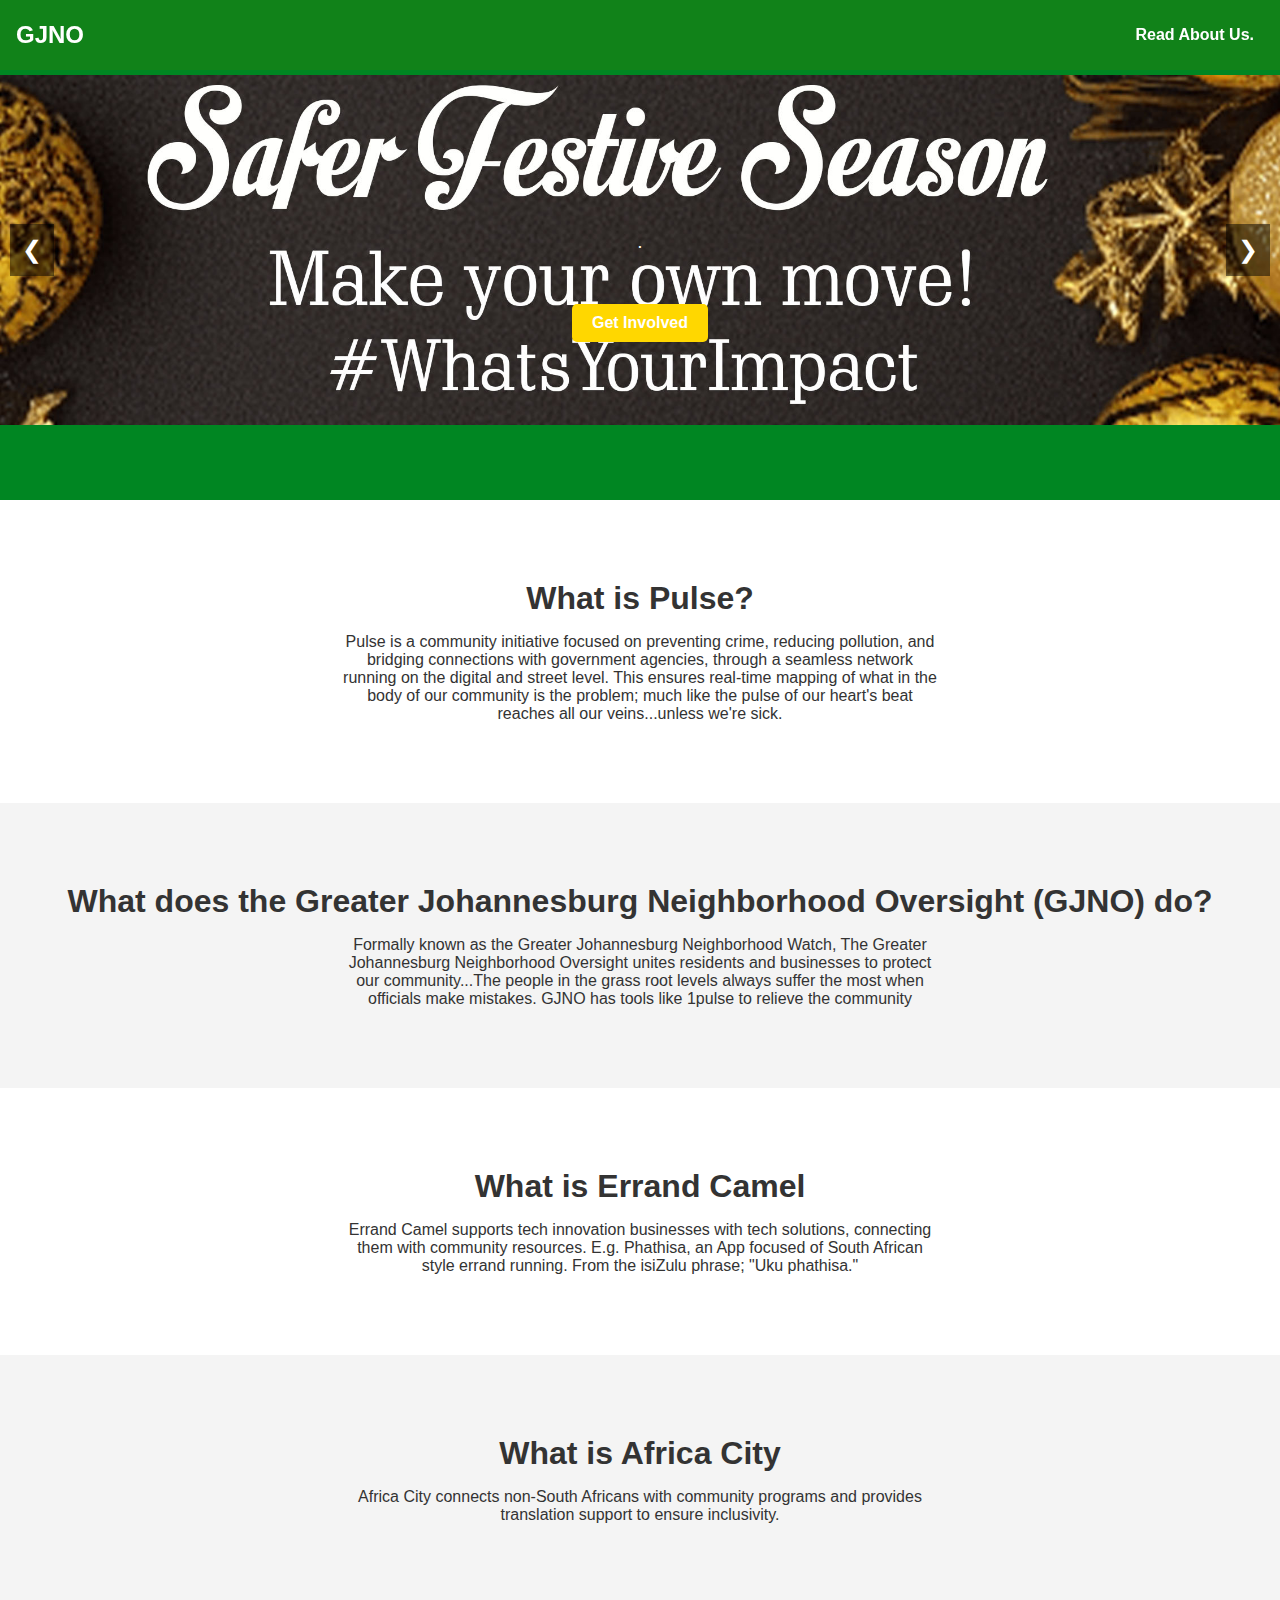
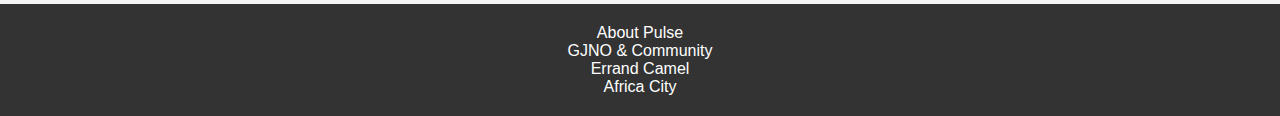
==== commit 0fba3083: "Update index.html" ====
--- a/index.html
+++ b/index.html
@@ -10,7 +10,50 @@
     <meta name="description" content="1Pulse - Empowering Communities by Enhancing Safety, Reducing Pollution, and Fostering Inclusivity with GJNW, Errand Camel, and Africa City.">
     <meta name="keywords" content="community safety, neighborhood watch, inclusivity, crime prevention, community support">
     <meta name="author" content="1Pulse">
+    
+    <meta property="og:title" content="Pulse, GJNO, Errand Camel, and Africa City" />
+    <meta property="og:description" content="Empowering communities with crime prevention, pollution reduction, tech innovation, and inclusivity programs in Johannesburg." />
+    <meta property="og:type" content="website" />
+    <meta property="og:url" content="https://yourwebsite.com/" />
+    <meta property="og:image" content="https://yourwebsite.com/og-image.jpg" />
+    
+    <title>Pulse, GJNO, Errand Camel, and Africa City - Empowering Communities</title>
+  <meta name="description" content="Discover Pulse, GJNO, Errand Camel, and Africa City - initiatives focused on crime prevention, pollution reduction, community inclusion, and tech innovation for a safer, cleaner, and inclusive Johannesburg." />
+  <meta name="keywords" content="Pulse, GJNO, Errand Camel, Africa City, Greater Johannesburg Neighborhood Oversight, crime prevention, pollution reduction, community programs, tech innovation, inclusivity" />
+  <meta name="author" content="Siya Percy" />
+  <meta name="viewport" content="width=device-width, initial-scale=1.0" />
     <!-- Add this in the <head> section -->
+      <script type="application/ld+json">
+        {
+          "@context": "https://schema.org",
+          "@type": "WebPage",
+          "name": "Pulse, GJNO, Errand Camel, and Africa City",
+          "description": "Learn about initiatives that foster safer, cleaner, and inclusive communities in Johannesburg, including Pulse, GJNO, Errand Camel, and Africa City.",
+          "mainEntity": [
+            {
+              "@type": "Organization",
+              "name": "Pulse",
+              "description": "A community initiative preventing crime, reducing pollution, and bridging connections with government agencies."
+            },
+            {
+              "@type": "Organization",
+              "name": "Greater Johannesburg Neighborhood Oversight (GJNO)",
+              "description": "A collaborative effort uniting residents and businesses to enhance safety and accountability."
+            },
+            {
+              "@type": "Organization",
+              "name": "Errand Camel",
+              "description": "Supporting tech businesses with solutions and resources, like the Phathisa app for errand running."
+            },
+            {
+              "@type": "Organization",
+              "name": "Africa City",
+              "description": "Connecting non-South Africans with community programs and offering translation support for inclusivity."
+            }
+          ]
+        }
+        </script>
+        
 <!-- Alternative format for PNG -->
 <link rel="icon" href="images/gjnw logo.png" type="image/png">
 
@@ -173,30 +216,38 @@
   
   <!-- About Pulse -->
   <section id="about" class="section">
-    <h2>About Pulse</h2>
+    <h2>What is Pulse?</h2>
     <p>Pulse is a community initiative focused on preventing crime, reducing pollution, and bridging connections with government agencies, through a seamless network running on the digital and street level. This ensures real-time mapping of what in the body of our community is the problem; much like the pulse of our heart's beat reaches all our veins...unless we're sick.</p>
   </section>
 
   <!-- GJNW & Community -->
   <section id="gjns" class="section">
-    <h2>GJNO & Community</h2>
+    <h2>What does the Greater Johannesburg Neighborhood Oversight (GJNO) do?</h2>
     <p>Formally known as the Greater Johannesburg Neighborhood Watch, The Greater Johannesburg Neighborhood Oversight unites residents and businesses to protect our community...The people in the grass root levels always suffer the most when officials make mistakes. GJNO has tools like 1pulse to relieve the community</p>
   </section>
 
   <!-- Errand Camel -->
   <section id="errand-camel" class="section">
-    <h2>Errand Camel</h2>
+    <h2>What is Errand Camel</h2>
     <p>Errand Camel supports tech innovation businesses with tech solutions, connecting them with community resources. E.g. Phathisa, an App focused of South African style errand running. From the isiZulu phrase; "Uku phathisa."</p>
   </section>
 
   <!-- Africa City -->
   <section id="africa-city" class="section">
-    <h2>Africa City</h2>
+    <h2>What is Africa City</h2>
     <p>Africa City connects non-South Africans with community programs and provides translation support to ensure inclusivity.</p>
   </section>
 
 
   <footer>
+    <nav>
+      <ul>
+        <li><a href="#about">About Pulse</a></li>
+        <li><a href="#gjns">GJNO & Community</a></li>
+        <li><a href="#errand-camel">Errand Camel</a></li>
+        <li><a href="#africa-city">Africa City</a></li>
+      </ul>
+    </nav>
     
   </footer>
 
